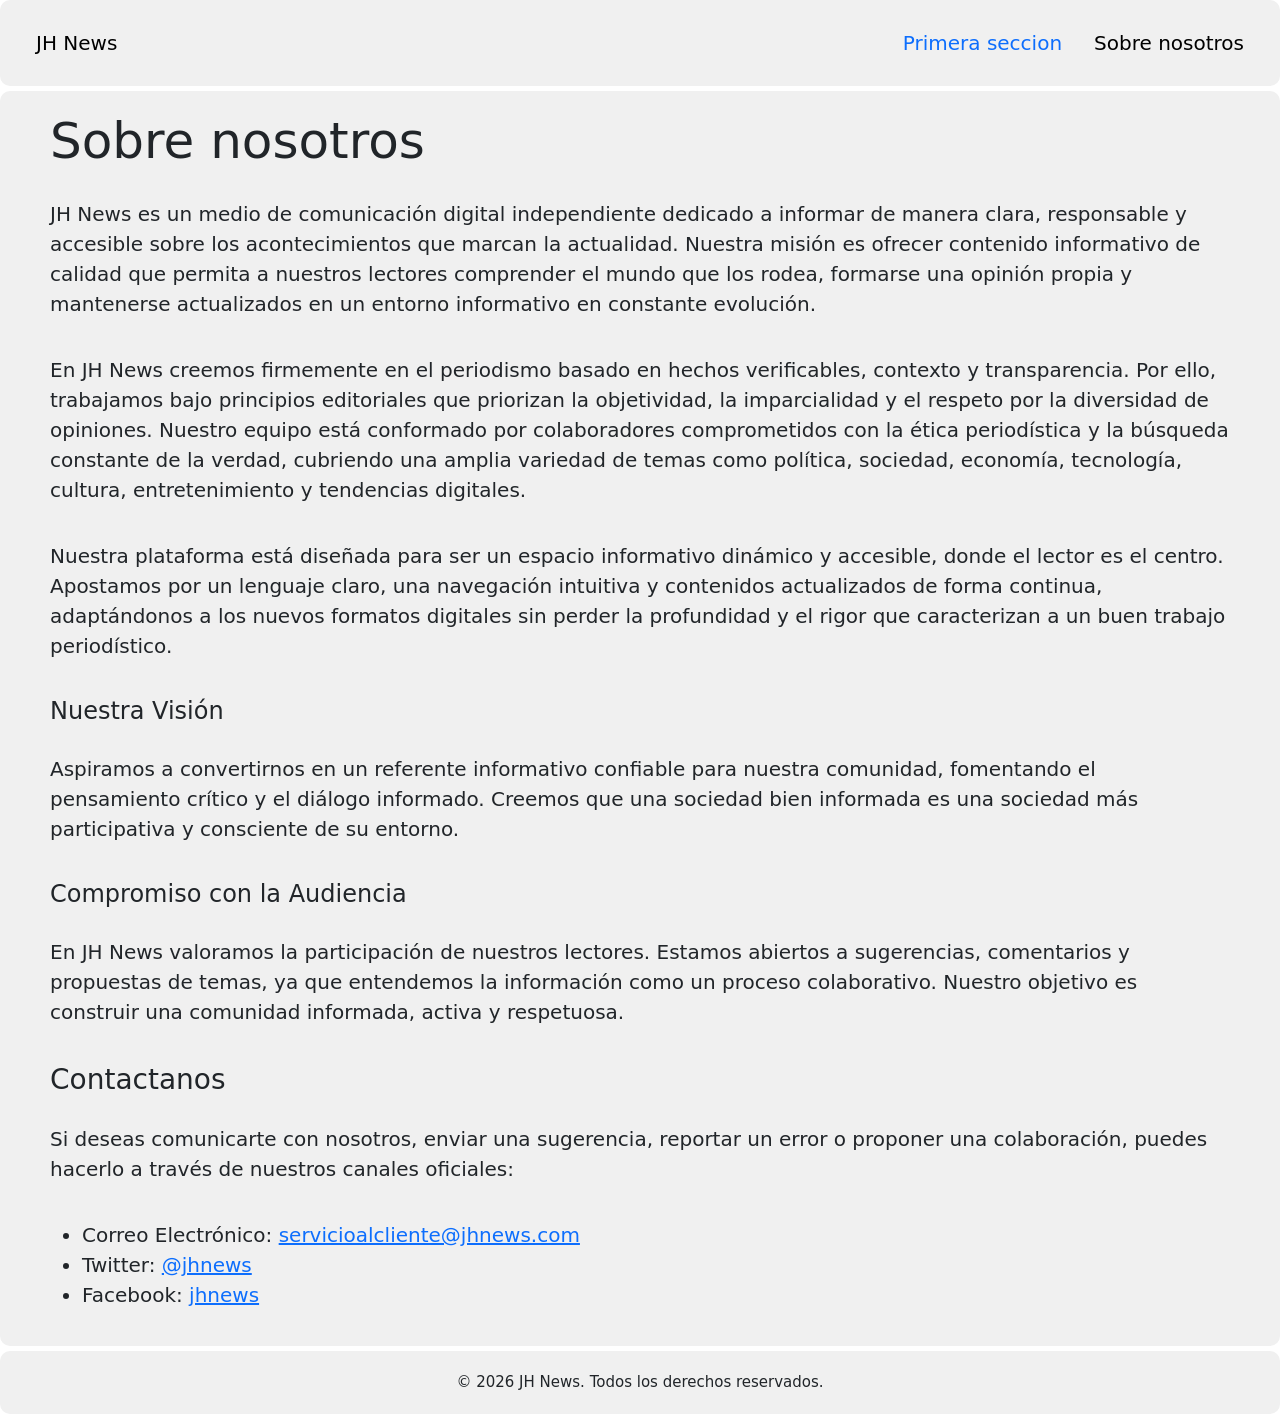
==== about_us.html @ fd1822b9 "About us creado" ====
<!DOCTYPE html>
<html lang="en">
<head>
    <meta charset="UTF-8">
    <meta name="viewport" content="width=device-width, initial-scale=1.0">
    <title>Canva - Everything you need to know</title>
    <link rel="stylesheet" href="assets/bootstrap-5.3.8-dist/css/bootstrap.min.css">
    <link rel="stylesheet" href="css/about_us.css">
</head>

<body>
    <div class="father-container">
        <header class="item own-header">
            <ul class="nav justify-content-start nav-start">
                <li class="nav-item">
                    <a class="nav-link text-black" href="#">JH News</a>
                </li>
            </ul>
            <ul class="nav justify-content-end nav-end">
                <li class="nav-item">
                    <a class="nav-link active" aria-current="page" href="index.html">Primera seccion</a>
                </li>
                <li class="nav-item">
                    <a class="nav-link disabled text-black" aria-disabled="true" href="about_us.html">Sobre nosotros</a>
                </li>
            </ul>
        </header>
        <main class="item own-main">
            <div id="main-content">
                <h1 id="main-title">Sobre nosotros</h1>
                <p>JH News es un medio de comunicación digital independiente dedicado a informar de manera clara, responsable y accesible sobre los acontecimientos que marcan la actualidad. Nuestra misión es ofrecer contenido informativo de calidad que permita a nuestros lectores comprender el mundo que los rodea, formarse una opinión propia y mantenerse actualizados en un entorno informativo en constante evolución.</p>

                <p>En JH News creemos firmemente en el periodismo basado en hechos verificables, contexto y transparencia. Por ello, trabajamos bajo principios editoriales que priorizan la objetividad, la imparcialidad y el respeto por la diversidad de opiniones. Nuestro equipo está conformado por colaboradores comprometidos con la ética periodística y la búsqueda constante de la verdad, cubriendo una amplia variedad de temas como política, sociedad, economía, tecnología, cultura, entretenimiento y tendencias digitales.</p>

                <p>Nuestra plataforma está diseñada para ser un espacio informativo dinámico y accesible, donde el lector es el centro. Apostamos por un lenguaje claro, una navegación intuitiva y contenidos actualizados de forma continua, adaptándonos a los nuevos formatos digitales sin perder la profundidad y el rigor que caracterizan a un buen trabajo periodístico.</p>

                <h4>Nuestra Visión</h4>
                <p>Aspiramos a convertirnos en un referente informativo confiable para nuestra comunidad, fomentando el pensamiento crítico y el diálogo informado. Creemos que una sociedad bien informada es una sociedad más participativa y consciente de su entorno.</p>

                <h4>Compromiso con la Audiencia</h4>
                <p>En JH News valoramos la participación de nuestros lectores. Estamos abiertos a sugerencias, comentarios y propuestas de temas, ya que entendemos la información como un proceso colaborativo. Nuestro objetivo es construir una comunidad informada, activa y respetuosa.</p>

                <h3>Contactanos</h3>
                <p>Si deseas comunicarte con nosotros, enviar una sugerencia, reportar un error o proponer una colaboración, puedes hacerlo a través de nuestros canales oficiales:</p>

                <ul>
                    <li>Correo Electrónico: <a href="mailto:servicioalcliente@jhnews.com">servicioalcliente@jhnews.com</a></li>
                    <li>Twitter: <a href="https://twitter.com/jhnews" target="_blank">@jhnews</a></li>
                    <li>Facebook: <a href="https://facebook.com/jhnews" target="_blank">jhnews</a></li>
                </ul>
            </div>
        </main>
        <footer class="item own-footer">© 2026 JH News. Todos los derechos reservados.</footer>
    </div>

    <script src="assets/bootstrap-5.3.8-dist/js/bootstrap.bundle.min.js"></script>
</body>

</html>
---- css/about_us.css ----
*{
    box-sizing: border-box;
}

.father-container{
    display: grid;
    grid-template-columns: 100%;
    grid-template-rows: auto auto auto auto;
    grid-template-areas: 
        "header"
        "main"
        "footer"
    ;
    gap: 5px;
    min-height: 100vh;
}

.item{
    display: flex;
    align-items: center;
    font-size: 20px;
    border-radius: 10px;
    background-color: rgb(240, 240, 240);
    padding: 20px;
}

.own-header{
    grid-area: header;
    width: 100%;
    justify-content: space-between;
}

.nav-start{
    justify-content: flex-start;
}

.nav-end{
    justify-content: flex-end;
}

.own-main{
    width: 100%;
    grid-area: main;
}

#main-content{
    display: flex;
    flex-direction: column;
    gap: 20px;
    padding-left: 30px;
    padding-right: 30px;
}

#main-title {
    font-size: 50px;
}

.own-footer{
    width: 100%;
    grid-area: footer;
    justify-content: center;
    font-size: 15px;
}

@media (min-width: 410px) and (max-width: 1279px) and (orientation: portrait){
    .father-container{
        grid-template-columns: 1fr;
        grid-template-rows: auto auto auto auto;
        grid-template-areas: 
            "header header"
            "main main"
            "main main"
            "footer footer"
        ;
        
    }
}

@media (min-width: 410px) and (max-width: 1279px) and (orientation: landscape){
    .father-container{
        grid-template-columns: 1fr 4fr;
        grid-template-rows: auto auto auto;
        grid-template-areas: 
            "header header"
            "main main"
            "footer footer"
        ;
        
    }
}

@media (min-width: 1280px){
    .father-container{
        grid-template-columns: 1fr 4fr;
        grid-template-rows: auto auto auto;
        grid-template-areas: 
            "header header"
            "main main"
            "footer footer"
        ;
        
    }
}
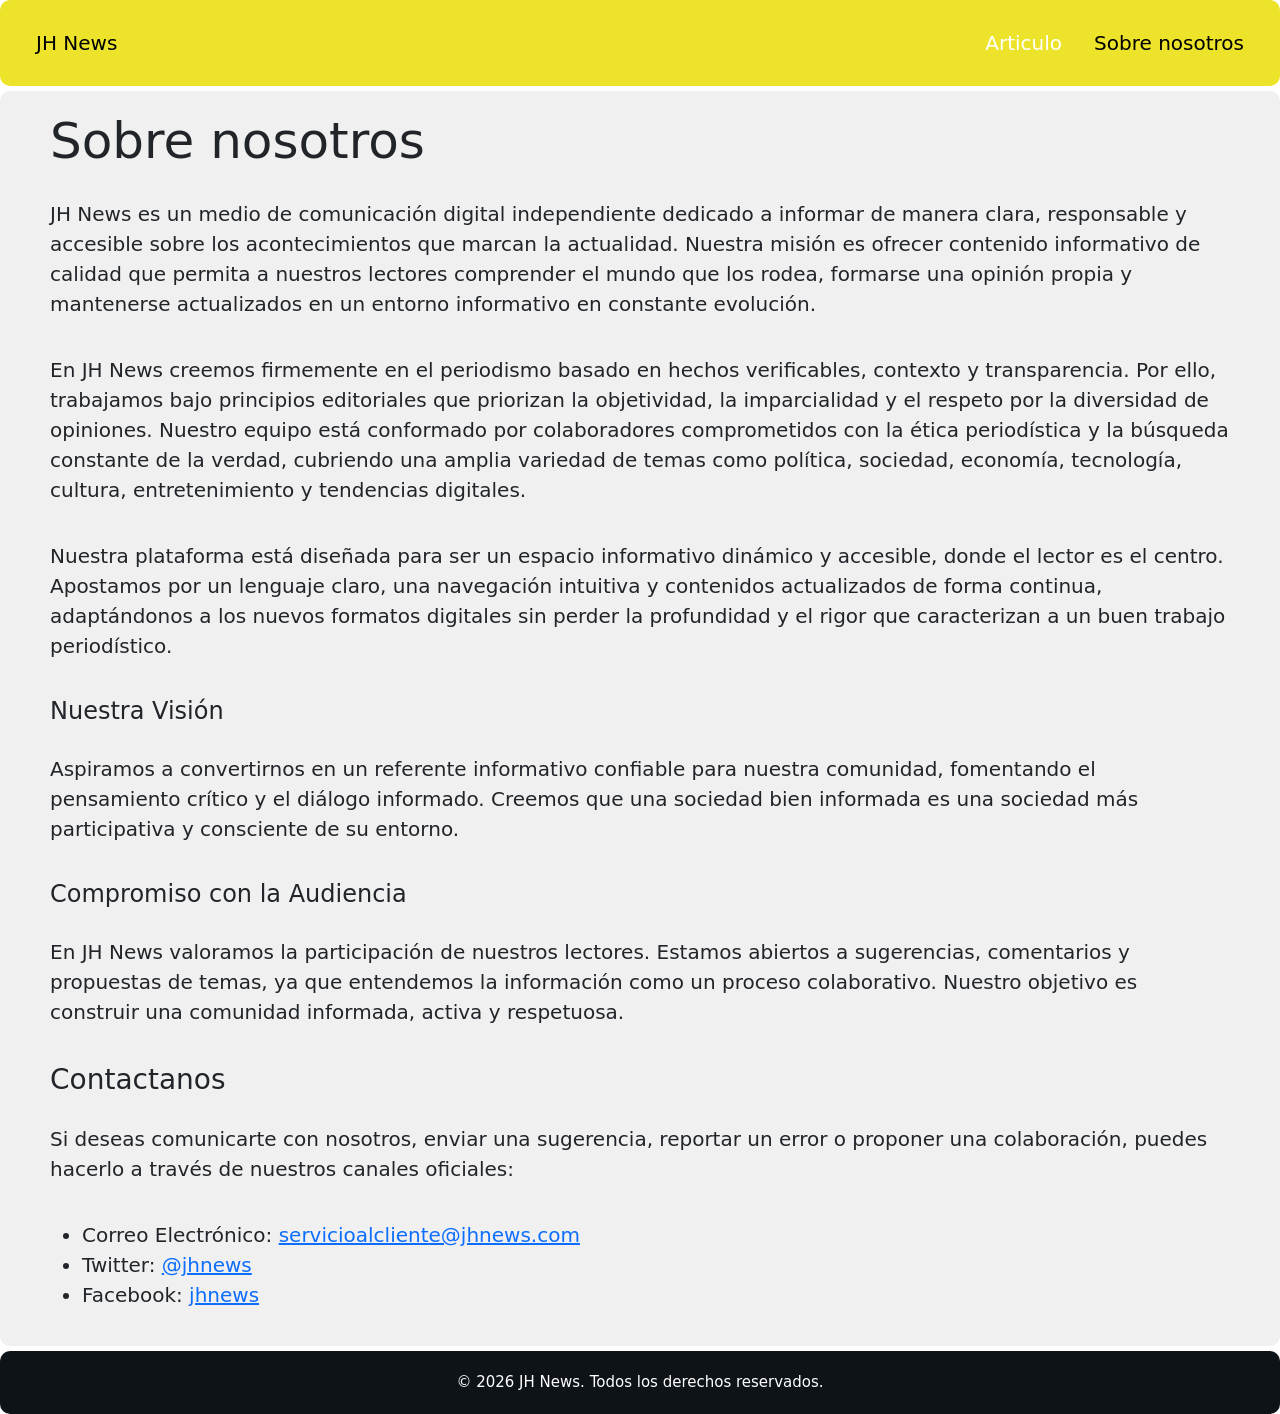
==== commit 4c2dceb1: "agregar esta rama" ====
--- a/about_us.html
+++ b/about_us.html
@@ -18,7 +18,7 @@
             </ul>
             <ul class="nav justify-content-end nav-end">
                 <li class="nav-item">
-                    <a class="nav-link active" aria-current="page" href="index.html">Primera seccion</a>
+                    <a class="text-white nav-link active" aria-current="page" href="index.html">Articulo</a>
                 </li>
                 <li class="nav-item">
                     <a class="nav-link disabled text-black" aria-disabled="true" href="about_us.html">Sobre nosotros</a>
@@ -50,7 +50,7 @@
                 </ul>
             </div>
         </main>
-        <footer class="item own-footer">© 2026 JH News. Todos los derechos reservados.</footer>
+        <footer class="text-white item own-footer">© 2026 JH News. Todos los derechos reservados.</footer>
     </div>
 
     <script src="assets/bootstrap-5.3.8-dist/js/bootstrap.bundle.min.js"></script>
--- a/css/about_us.css
+++ b/css/about_us.css
@@ -28,6 +28,7 @@
     grid-area: header;
     width: 100%;
     justify-content: space-between;
+    background-color: #ECE32A ;
 }
 
 .nav-start{
@@ -60,6 +61,7 @@
     grid-area: footer;
     justify-content: center;
     font-size: 15px;
+    background-color: #0E1318;
 }
 
 @media (min-width: 410px) and (max-width: 1279px) and (orientation: portrait){
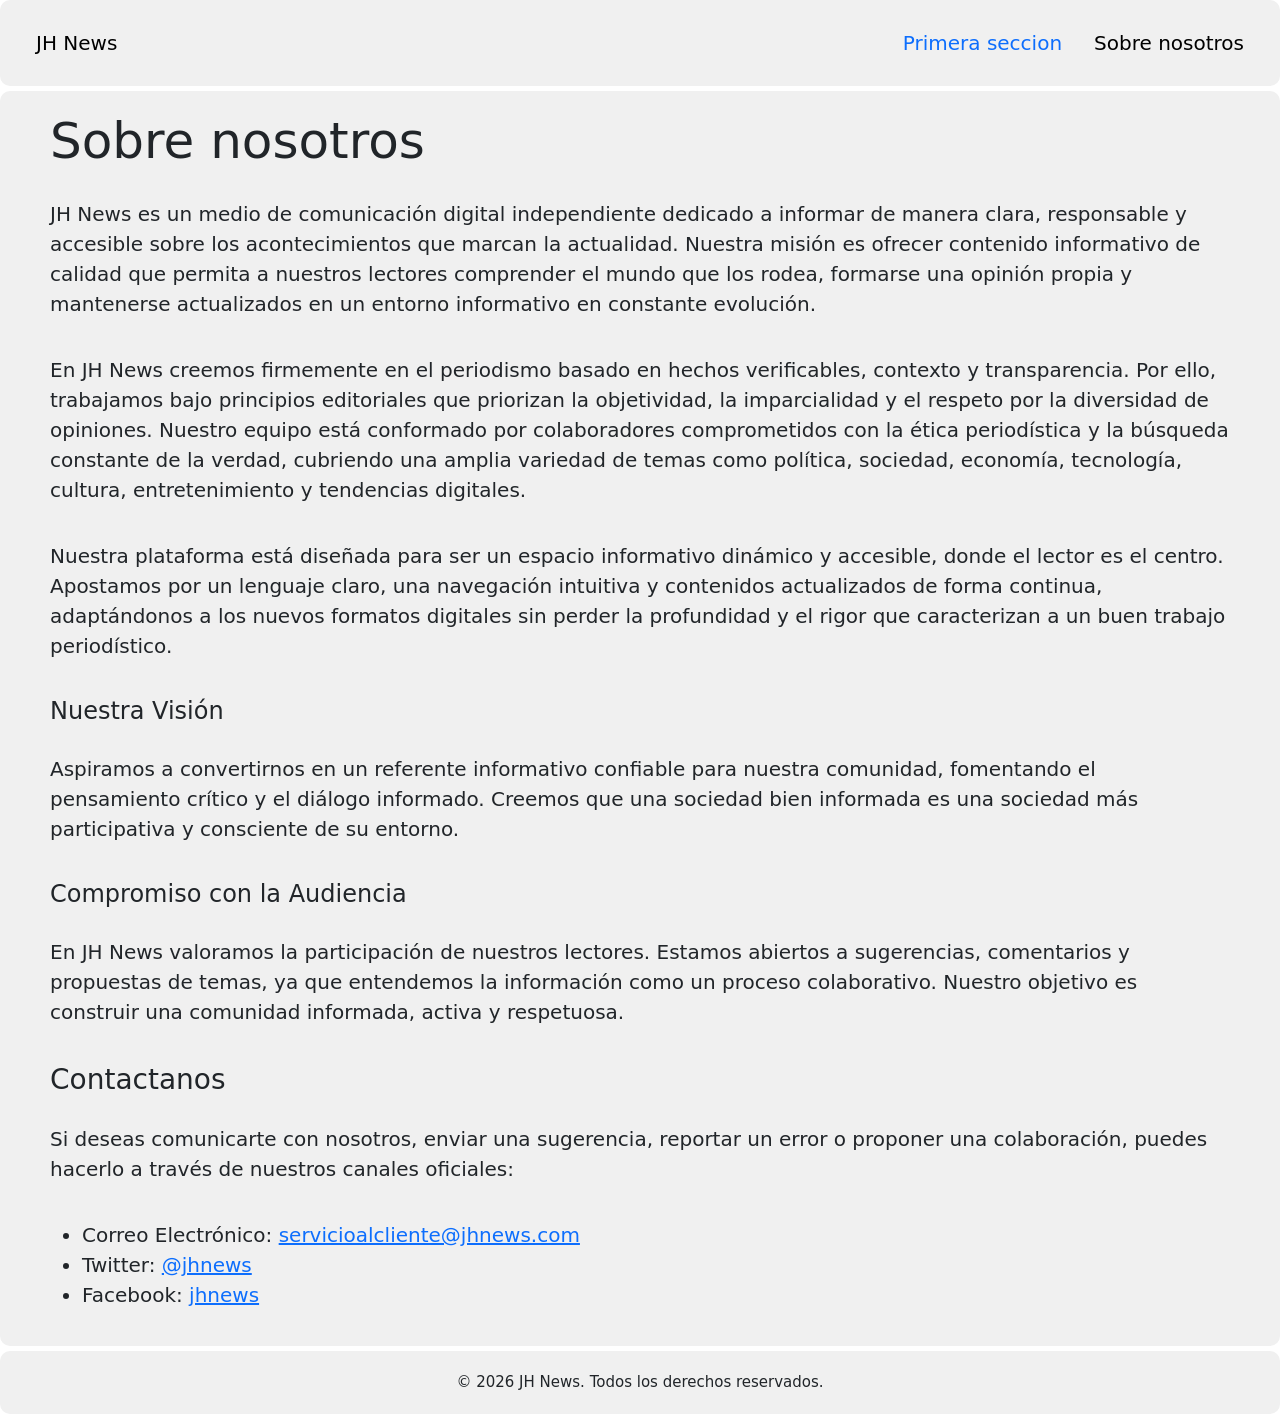
==== commit 85066703: "Revert "agregar esta rama" This reverts commit 4c2dceb18aaa4947da6b7f6609c4f3a5d2120dce." ====
--- a/about_us.html
+++ b/about_us.html
@@ -18,7 +18,7 @@
             </ul>
             <ul class="nav justify-content-end nav-end">
                 <li class="nav-item">
-                    <a class="text-white nav-link active" aria-current="page" href="index.html">Articulo</a>
+                    <a class="nav-link active" aria-current="page" href="index.html">Primera seccion</a>
                 </li>
                 <li class="nav-item">
                     <a class="nav-link disabled text-black" aria-disabled="true" href="about_us.html">Sobre nosotros</a>
@@ -50,7 +50,7 @@
                 </ul>
             </div>
         </main>
-        <footer class="text-white item own-footer">© 2026 JH News. Todos los derechos reservados.</footer>
+        <footer class="item own-footer">© 2026 JH News. Todos los derechos reservados.</footer>
     </div>
 
     <script src="assets/bootstrap-5.3.8-dist/js/bootstrap.bundle.min.js"></script>
--- a/css/about_us.css
+++ b/css/about_us.css
@@ -28,7 +28,6 @@
     grid-area: header;
     width: 100%;
     justify-content: space-between;
-    background-color: #ECE32A ;
 }
 
 .nav-start{
@@ -61,7 +60,6 @@
     grid-area: footer;
     justify-content: center;
     font-size: 15px;
-    background-color: #0E1318;
 }
 
 @media (min-width: 410px) and (max-width: 1279px) and (orientation: portrait){
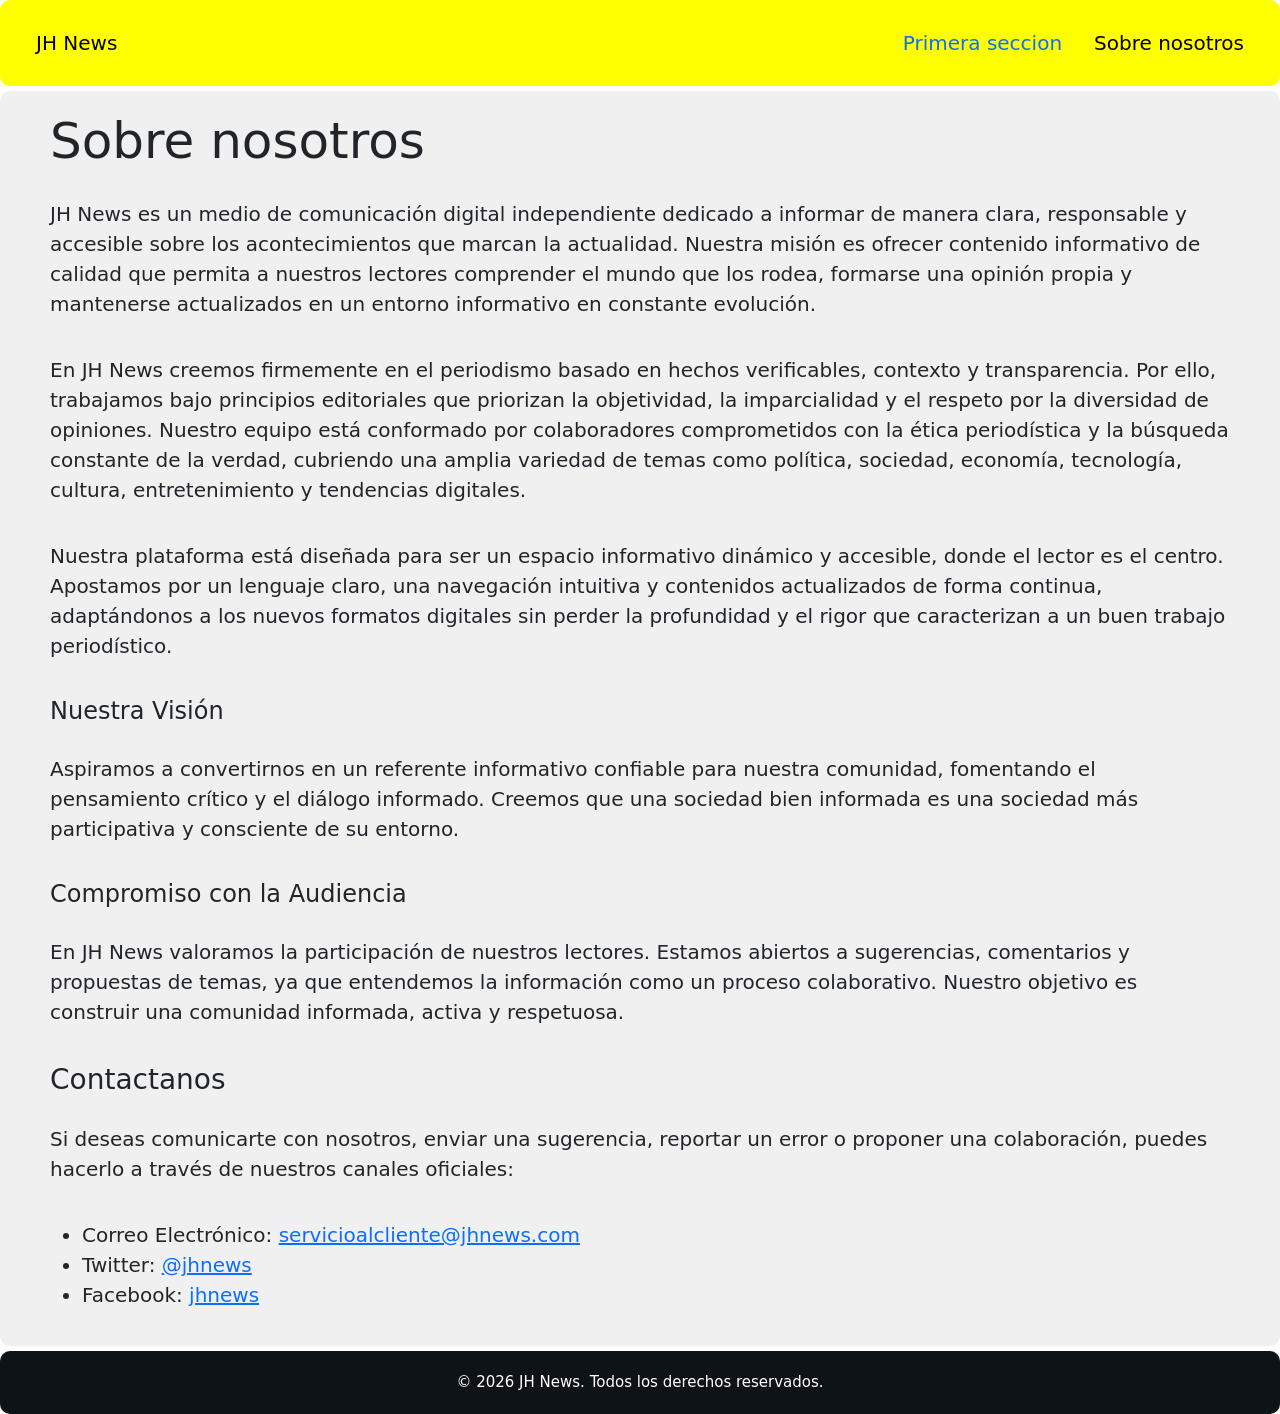
==== commit d3163510: "Cambios agregados" ====
--- a/about_us.html
+++ b/about_us.html
@@ -50,7 +50,7 @@
                 </ul>
             </div>
         </main>
-        <footer class="item own-footer">© 2026 JH News. Todos los derechos reservados.</footer>
+        <footer class="text-white item own-footer">© 2026 JH News. Todos los derechos reservados.</footer>
     </div>
 
     <script src="assets/bootstrap-5.3.8-dist/js/bootstrap.bundle.min.js"></script>
--- a/css/about_us.css
+++ b/css/about_us.css
@@ -28,6 +28,7 @@
     grid-area: header;
     width: 100%;
     justify-content: space-between;
+    background-color: yellow;
 }
 
 .nav-start{
@@ -60,6 +61,7 @@
     grid-area: footer;
     justify-content: center;
     font-size: 15px;
+    background-color: #0E1318;
 }
 
 @media (min-width: 410px) and (max-width: 1279px) and (orientation: portrait){
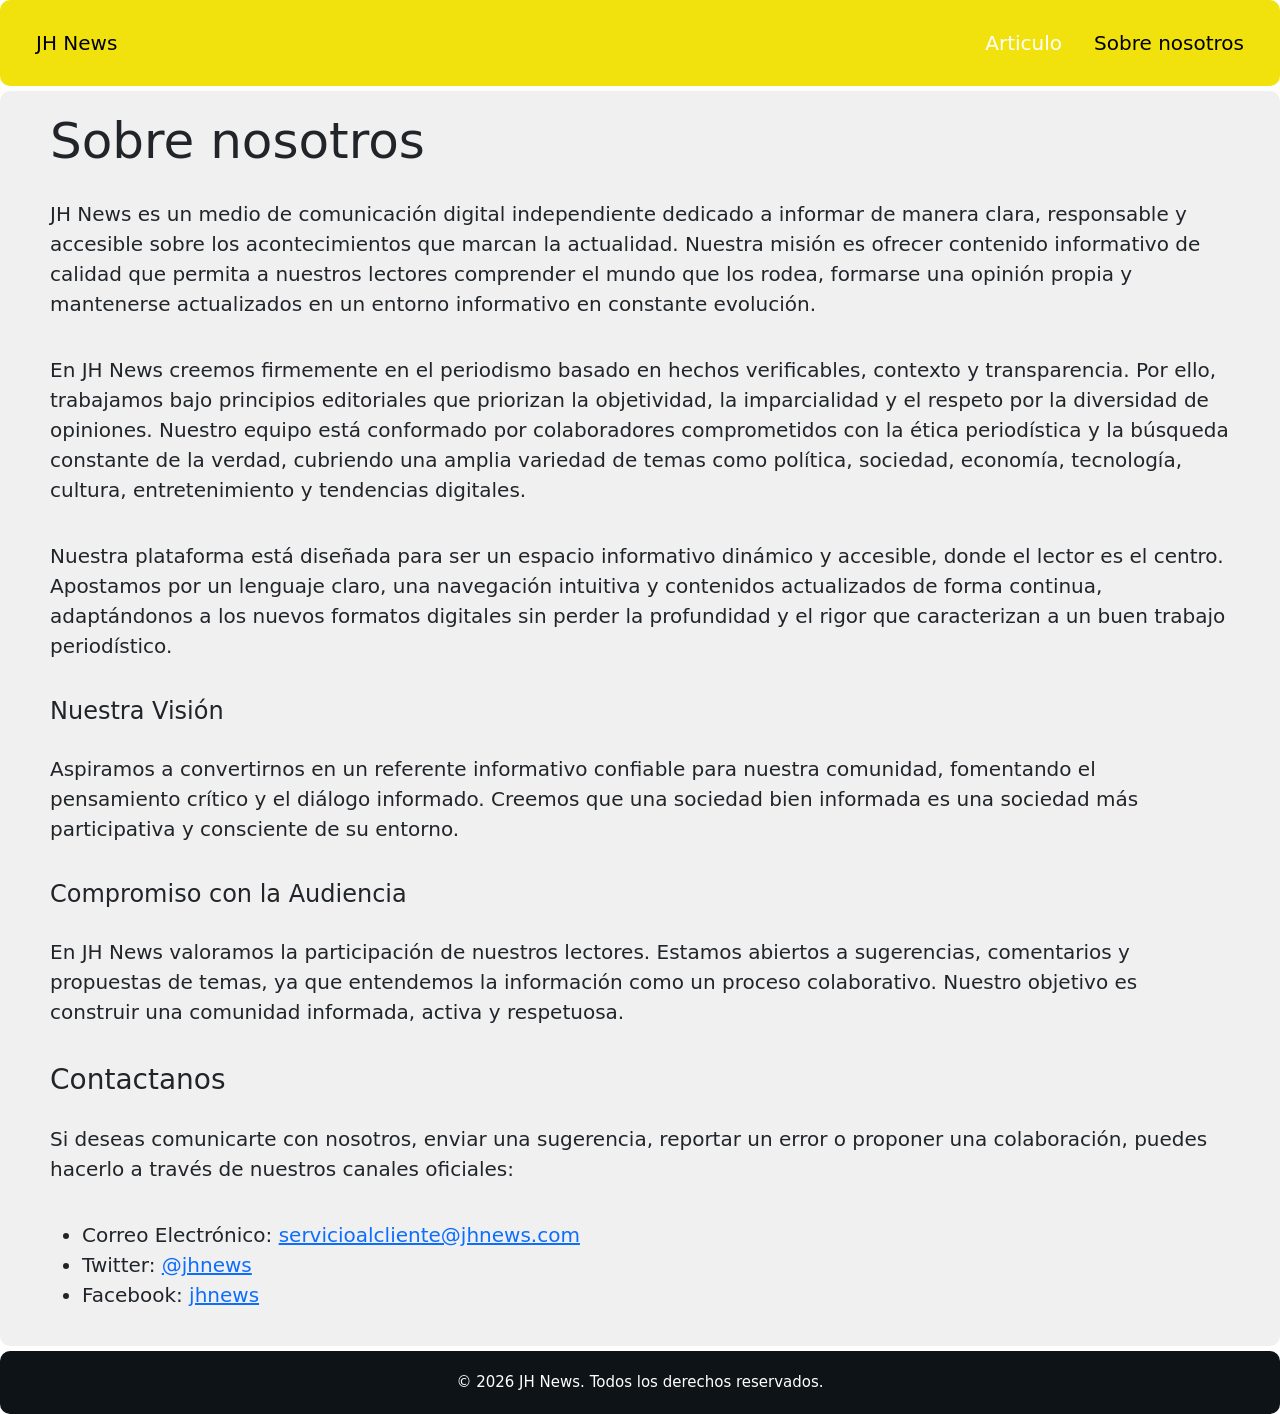
==== commit 181709b6: "Colores cambiados" ====
--- a/about_us.html
+++ b/about_us.html
@@ -18,7 +18,7 @@
             </ul>
             <ul class="nav justify-content-end nav-end">
                 <li class="nav-item">
-                    <a class="nav-link active" aria-current="page" href="index.html">Primera seccion</a>
+                    <a class="nav-link text-white active" aria-current="page" href="index.html">Articulo</a>
                 </li>
                 <li class="nav-item">
                     <a class="nav-link disabled text-black" aria-disabled="true" href="about_us.html">Sobre nosotros</a>
--- a/css/about_us.css
+++ b/css/about_us.css
@@ -28,7 +28,7 @@
     grid-area: header;
     width: 100%;
     justify-content: space-between;
-    background-color: yellow;
+    background-color: rgb(241, 226, 14);
 }
 
 .nav-start{
@@ -53,7 +53,7 @@
 }
 
 #main-title {
-    font-size: 50px;
+    font-size: 25px;
 }
 
 .own-footer{
@@ -76,6 +76,10 @@
         ;
         
     }
+
+    #main-title{
+        font-size: 50px;
+    }
 }
 
 @media (min-width: 410px) and (max-width: 1279px) and (orientation: landscape){
@@ -88,6 +92,10 @@
             "footer footer"
         ;
         
+    }
+
+    #main-title{
+        font-size: 50px;
     }
 }
 
@@ -102,4 +110,8 @@
         ;
         
     }
+
+    #main-title{
+        font-size: 50px;
+    }
 }
